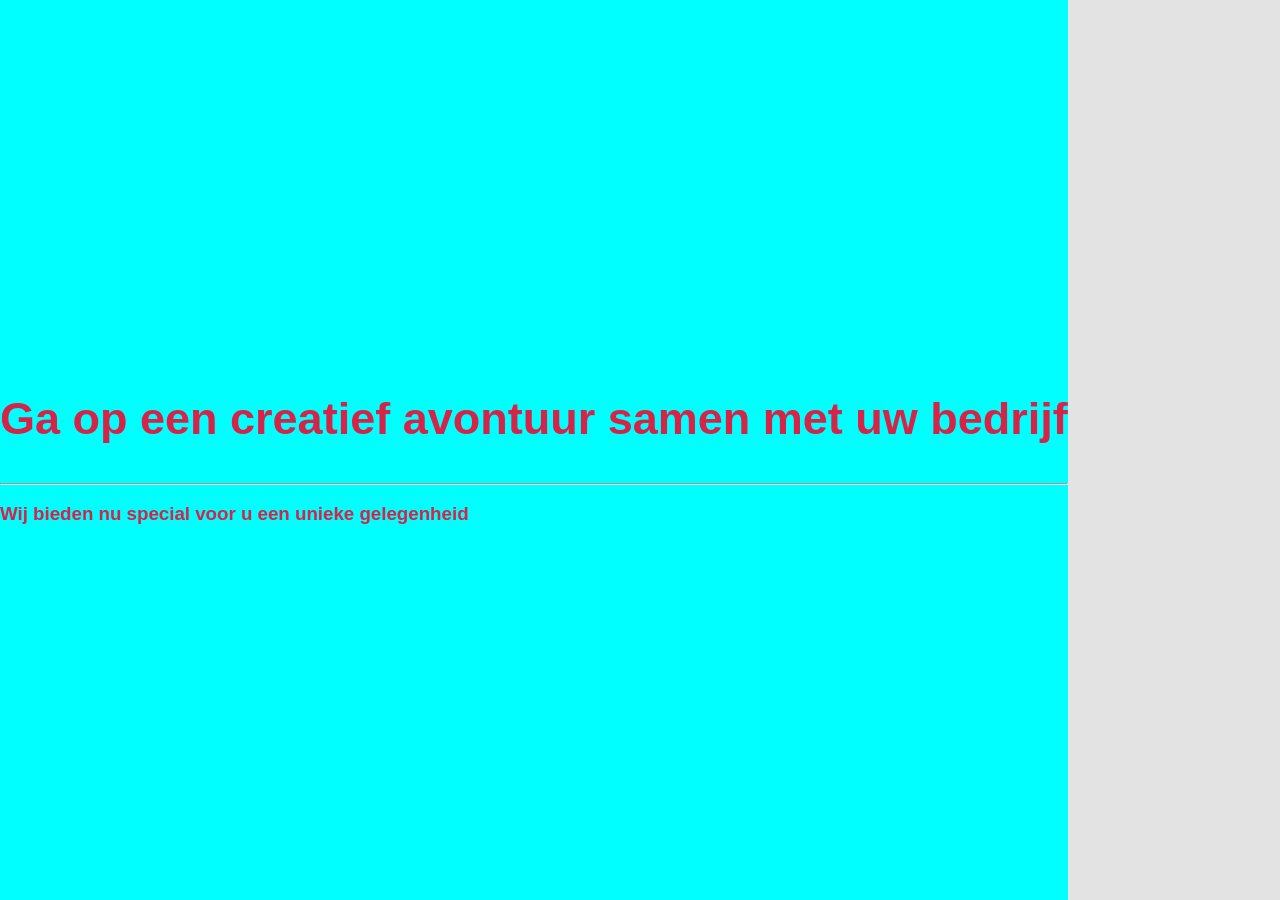
==== html/headerinfo.html @ 7c5fbbf6 "styling + losse onderdelen voor homepage" ====
<!DOCTYPE html>
<html lang="en">
<head>
    <meta charset="UTF-8">
    <meta http-equiv="X-UA-Compatible" content="IE=edge">
    <meta name="viewport" content="width=device-width, initial-scale=1.0">
    <title>Document</title>
</head>
<body>
    <div id="content">
        <div class="text">
            <h2>Ga op een creatief avontuur samen met uw bedrijf </h2>
            <hr>
            <h3>Wij bieden nu special voor u een unieke gelegenheid</h3>
        </div>
    </div>

    

    </div>
</body>
</html>



<style>

body{
    margin: 0px;
}

*{
    font-family: Arial, Helvetica, sans-serif;
}

.text{
    display: table-cell;
    vertical-align: middle;
    max-width: auto;
    height: 100vh;
    background-color: cyan ;
    color: rgb(214, 35, 72);
}

#content {
    max-width: auto;
    height: 100vh;
    background-color: rgb(227, 227, 227);
}

#content h2 {
    font-size: 45px;
}



</style>
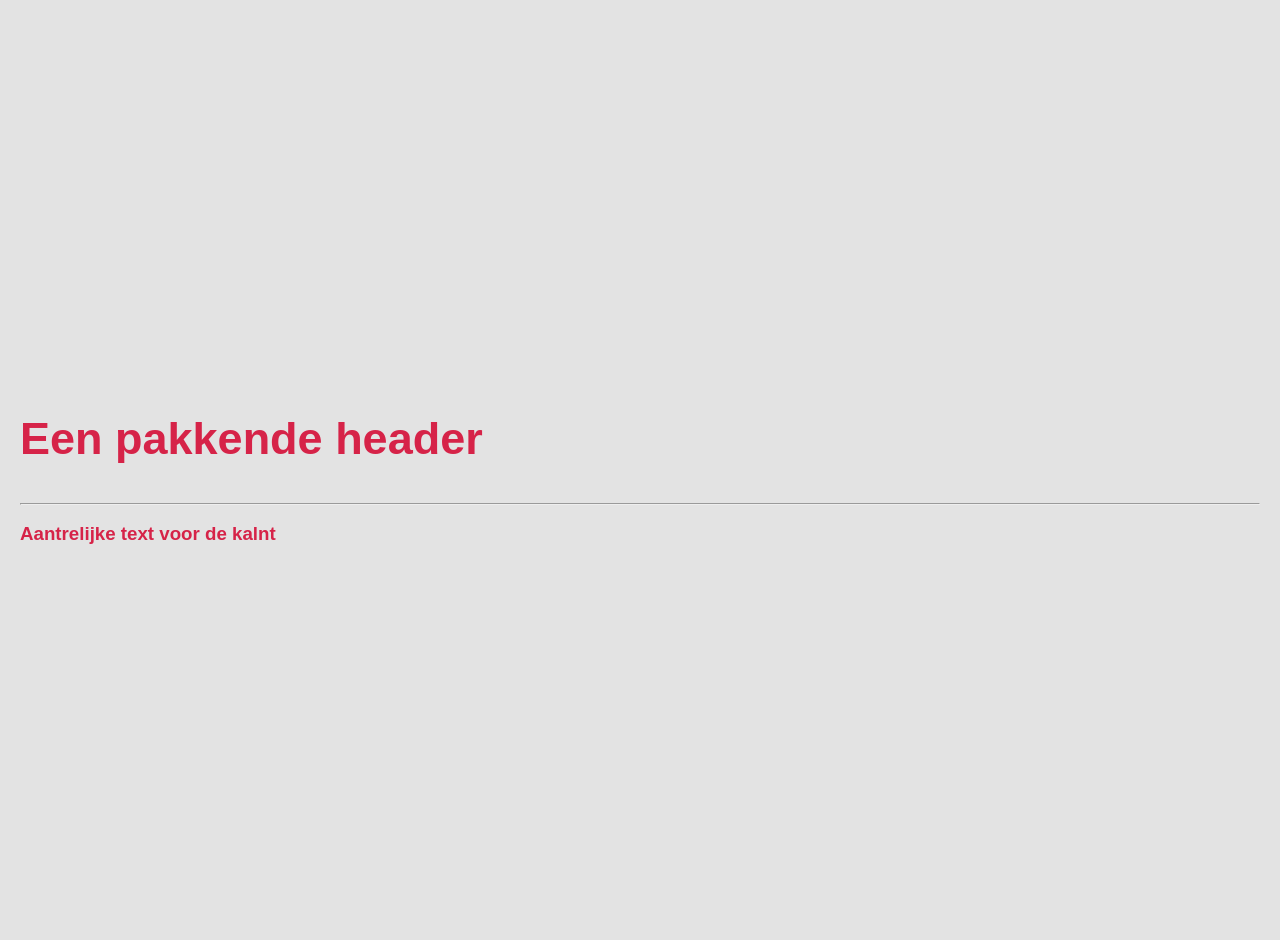
==== commit 8154f825: "losse folder voor slider af" ====
--- a/html/headerinfo.html
+++ b/html/headerinfo.html
@@ -7,13 +7,16 @@
     <title>Document</title>
 </head>
 <body>
-    <div id="content">
         <div class="text">
-            <h2>Ga op een creatief avontuur samen met uw bedrijf </h2>
-            <hr>
-            <h3>Wij bieden nu special voor u een unieke gelegenheid</h3>
+            <div>
+                <h2>Een pakkende header </h2>
+                <hr>
+                <h3>Aantrelijke text voor de kalnt</h3>
+            </div>
         </div>
-    </div>
+
+        
+ 
 
     
 
@@ -34,21 +37,16 @@
 }
 
 .text{
-    display: table-cell;
-    vertical-align: middle;
-    max-width: auto;
-    height: 100vh;
-    background-color: cyan ;
-    color: rgb(214, 35, 72);
-}
-
-#content {
+    display: flex;
+    padding: 20px;
+    flex-direction: column;
+    justify-content: center;
     max-width: auto;
     height: 100vh;
     background-color: rgb(227, 227, 227);
+    color: rgb(214, 35, 72);
 }
-
-#content h2 {
+.text h2 {
     font-size: 45px;
 }
 
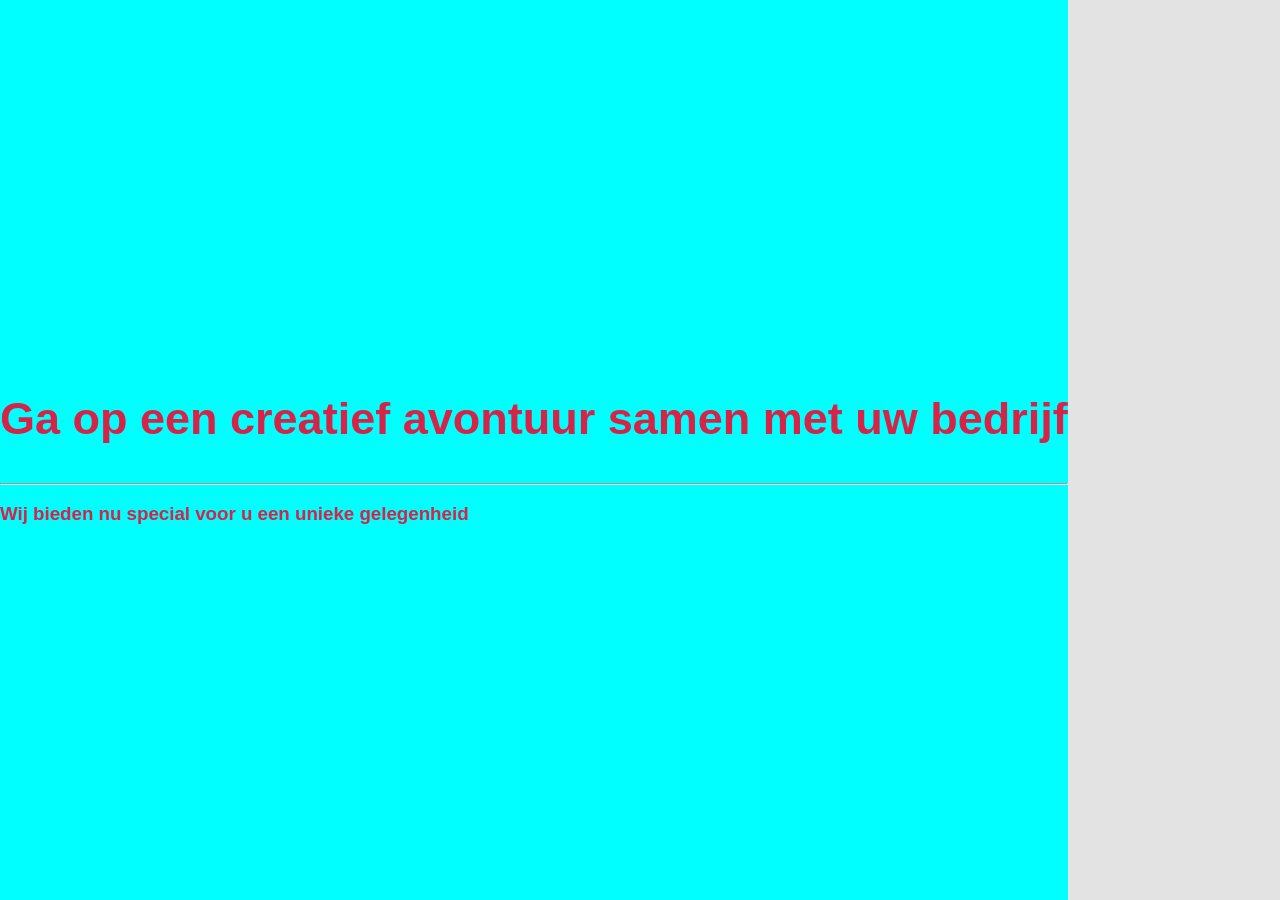
==== commit b99641ee: "Merge branch 'main' into Scott" ====
--- a/html/headerinfo.html
+++ b/html/headerinfo.html
@@ -7,16 +7,13 @@
     <title>Document</title>
 </head>
 <body>
+    <div id="content">
         <div class="text">
-            <div>
-                <h2>Een pakkende header </h2>
-                <hr>
-                <h3>Aantrelijke text voor de kalnt</h3>
-            </div>
+            <h2>Ga op een creatief avontuur samen met uw bedrijf </h2>
+            <hr>
+            <h3>Wij bieden nu special voor u een unieke gelegenheid</h3>
         </div>
-
-        
- 
+    </div>
 
     
 
@@ -37,16 +34,21 @@
 }
 
 .text{
-    display: flex;
-    padding: 20px;
-    flex-direction: column;
-    justify-content: center;
+    display: table-cell;
+    vertical-align: middle;
+    max-width: auto;
+    height: 100vh;
+    background-color: cyan ;
+    color: rgb(214, 35, 72);
+}
+
+#content {
     max-width: auto;
     height: 100vh;
     background-color: rgb(227, 227, 227);
-    color: rgb(214, 35, 72);
 }
-.text h2 {
+
+#content h2 {
     font-size: 45px;
 }
 
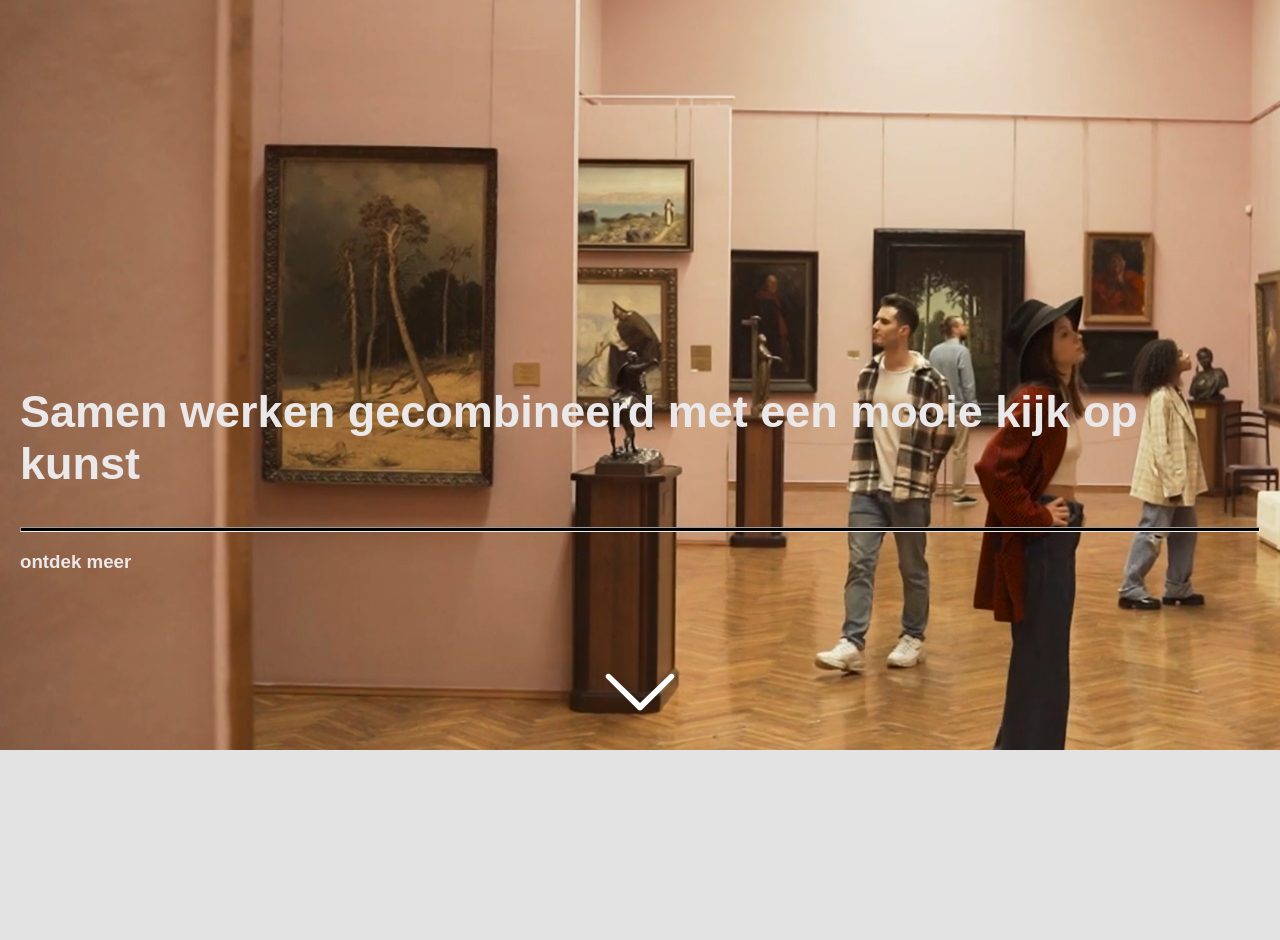
==== commit 19330a5c: "small front end changen" ====
--- a/html/headerinfo.html
+++ b/html/headerinfo.html
@@ -7,17 +7,23 @@
     <title>Document</title>
 </head>
 <body>
-    <div id="content">
-        <div class="text">
-            <h2>Ga op een creatief avontuur samen met uw bedrijf </h2>
-            <hr>
-            <h3>Wij bieden nu special voor u een unieke gelegenheid</h3>
+        <div class="texthead">
+            <div>
+                <h2>Samen werken gecombineerd met een mooie kijk op kunst</h2>
+                <hr>
+                <h3>ontdek meer</h3>
+                <a class="ca3-scroll-down-link ca3-scroll-down-arrow" data-ca3_iconfont="ETmodules" data-ca3_icon=""></a>
+            </div>
         </div>
-    </div>
+
+        
+ 
 
     
 
     </div>
+
+    
 </body>
 </html>
 
@@ -33,25 +39,77 @@
     font-family: Arial, Helvetica, sans-serif;
 }
 
-.text{
-    display: table-cell;
-    vertical-align: middle;
-    max-width: auto;
-    height: 100vh;
-    background-color: cyan ;
-    color: rgb(214, 35, 72);
-}
-
-#content {
+.texthead{
+    display: flex;
+    padding: 20px;
+    background-image: url("hero.jpg");
+    background-repeat: no-repeat;
+    flex-direction: column;
+    justify-content: center;
     max-width: auto;
     height: 100vh;
     background-color: rgb(227, 227, 227);
+    color: rgb(235, 232, 233);
 }
-
-#content h2 {
+.texthead h2 {
     font-size: 45px;
 }
 
+.texthead hr{
+    height: 3px;
+    background-color: black;
+}
 
 
-</style>+html body [data-ca3_iconfont="ETmodules"]::before {
+    font-family: "ETmodules";
+}
+[data-ca3_icon]::before {
+    font-weight: normal;
+    content: attr(data-ca3_icon);
+}
+
+.ca3-scroll-down-arrow {
+	background-image: url([data-uri]);
+	background-size: contain;
+	background-repeat: no-repeat;
+}
+
+.ca3-scroll-down-link {
+  cursor:pointer;
+	height: 250px;
+	width: 80px;
+	margin: 0px 0 0 -40px;
+	line-height: 60px;
+	position: absolute;
+	left: 50%;
+	bottom: 0px;
+	color: #FFF;
+	text-align: center;
+	font-size: 70px;
+	z-index: 100;
+	text-decoration: none;
+	text-shadow: 0px 0px 3px rgba(0, 0, 0, 0.4);
+
+	-webkit-animation: ca3_fade_move_down 2s ease-in-out infinite;
+	-moz-animation:    ca3_fade_move_down 2s ease-in-out infinite;
+	animation:         ca3_fade_move_down 2s ease-in-out infinite;
+}
+
+
+/*animated scroll arrow animation*/
+@-webkit-keyframes ca3_fade_move_down {
+  0%   { -webkit-transform:translate(0,-20px); opacity: 0;  }
+  50%  { opacity: 1;  }
+  100% { -webkit-transform:translate(0,20px); opacity: 0; }
+}
+@-moz-keyframes ca3_fade_move_down {
+  0%   { -moz-transform:translate(0,-20px); opacity: 0;  }
+  50%  { opacity: 1;  }
+  100% { -moz-transform:translate(0,20px); opacity: 0; }
+}
+@keyframes ca3_fade_move_down {
+  0%   { transform:translate(0,-20px); opacity: 0;  }
+  50%  { opacity: 1;  }
+  100% { transform:translate(0,20px); opacity: 0; }
+}
